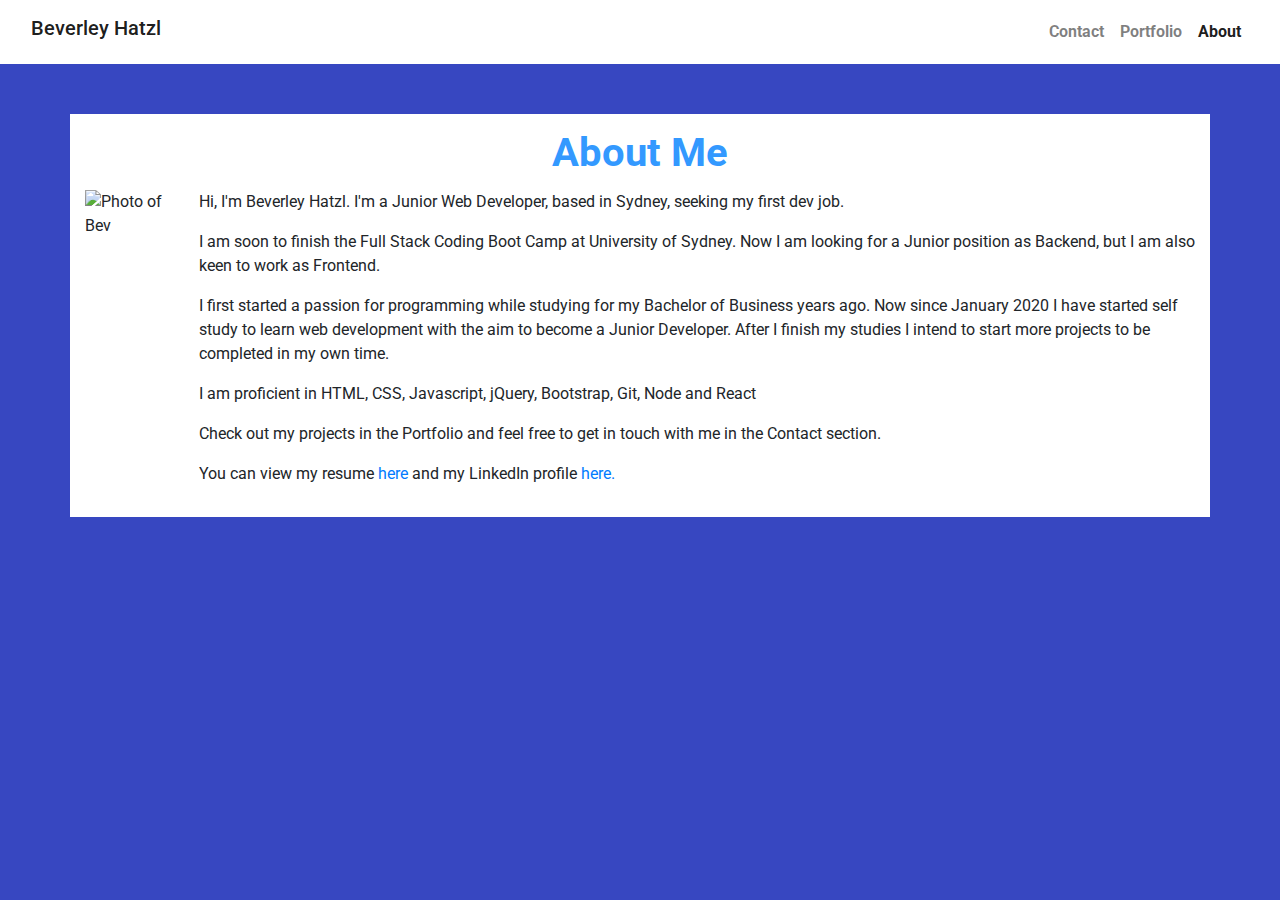
==== index.html @ 3f6e0b66 "update portfolio page" ====
<!DOCTYPE html>
<html lang="en-us">

<head>
    <meta charset="UTF-8">
    <meta name="viewport" content="width=device-width, initial-scale=1, shrink-to-fit=no">
    <title>Bev Hatzl - Portfolio</title>
    <link rel="stylesheet" href="https://stackpath.bootstrapcdn.com/bootstrap/4.5.2/css/bootstrap.min.css"
        integrity="sha384-JcKb8q3iqJ61gNV9KGb8thSsNjpSL0n8PARn9HuZOnIxN0hoP+VmmDGMN5t9UJ0Z" crossorigin="anonymous">
    <link rel="stylesheet" href="styles.css">
    <link href="https://fonts.googleapis.com/css2?family=Roboto:wght@500&display=swap" rel="stylesheet">
</head>

<body>
    <header class="container-fluid">
        <nav class="navbar navbar-expand-lg navbar-light">
            <h2 class="navbar-brand">Beverley Hatzl</h2>
            <button class="navbar-toggler" type="button" data-toggle="collapse" data-target="#navbarSupportedContent"
                aria-controls="navbarSupportedContent" aria-expanded="false" aria-label="Toggle navigation">
                <span class="navbar-toggler-icon"></span>
            </button>

            <!-- Nav bar collapses into hamburger menu -->
            <div class="collapse navbar-collapse" id="navbarSupportedContent">
                <ul class="navbar-nav ml-auto">
                    <li class="nav-item ml-auto">
                        <a class="nav-link" href="./contact.html">Contact </a>
                    </li>
                    <li class="nav-item ml-auto">
                        <a class="nav-link" href="./portfolio.html">Portfolio</a>
                    </li>
                    <li class="nav-item ml-auto active">
                        <a class="nav-link" href="#">About</a>
                    </li>
                </ul>
            </div>
        </nav>
    </header>

    <main class="container">
        <!-- Grid of 1 row and 1 column -->
        <article class="row">
            <div class="col-md-12 flex-wrap">
                <h1 class="main-heading">About Me</h1>

                <div class="description">
                    <img src="./images/WhatsApp1.jpeg" class="home-pic" alt="Photo of Bev">
                    <div class="p-text">
                        <p>Hi, I'm Beverley Hatzl. I'm a Junior Web Developer, based in Sydney, seeking my first dev
                            job.</p>
                        <p>I am soon to finish the ​Full Stack Coding Boot Camp at University of Sydney. Now I am
                            looking for a Junior position as Backend, but I am also keen to work as Frontend.​</p>
                        <p>I first started a passion for programming while studying for my Bachelor of Business years
                            ago. Now since January 2020 I have started self study to learn web development with the aim
                            to become a Junior Developer. After I finish my studies I intend to start more projects to
                            be completed in my own time.</p>
                        <p>I am proficient in HTML, CSS, Javascript, jQuery, Bootstrap, Git, Node and React</p>
                        <p>Check out my projects in the Portfolio and feel free to get in touch with me in the Contact
                            section.</p>
                        <p>You can view my resume <a target="_blank"
                                href="https://drive.google.com/file/d/15isYUTl5Ug1fOwEZgJ_FlYEaDzJPMyCC/view?usp=sharing">here
                            </a>and my LinkedIn profile <a target="_blank"
                                href="http://www.linkedin.com/in/beverley-hatzl-482348130">here.</a>
                        </p>
                    </div>
                </div>
            </div>
        </article>
    </main>

    <script src="https://code.jquery.com/jquery-3.5.1.slim.min.js"
        integrity="sha384-DfXdz2htPH0lsSSs5nCTpuj/zy4C+OGpamoFVy38MVBnE+IbbVYUew+OrCXaRkfj"
        crossorigin="anonymous"></script>
    <script src="https://cdn.jsdelivr.net/npm/popper.js@1.16.1/dist/umd/popper.min.js"
        integrity="sha384-9/reFTGAW83EW2RDu2S0VKaIzap3H66lZH81PoYlFhbGU+6BZp6G7niu735Sk7lN"
        crossorigin="anonymous"></script>
    <script src="https://stackpath.bootstrapcdn.com/bootstrap/4.5.2/js/bootstrap.min.js"
        integrity="sha384-B4gt1jrGC7Jh4AgTPSdUtOBvfO8shuf57BaghqFfPlYxofvL8/KUEfYiJOMMV+rV"
        crossorigin="anonymous"></script>

</body>

</html>
---- styles.css ----
body {
    background-color: rgb(55, 71, 193);
    font-family: 'Roboto', sans-serif;
}

.container {
    margin-bottom: 50px;
}

header.container-fluid {
    background-color: white;
}

.main-heading {
    padding-top: 15px;
    padding-bottom: 5px;
    font-family: 'Roboto', sans-serif;
    font-weight: 700;
    color: #3399FF;
    text-align: center;
}

#port-row {
    margin-top: 0;
    margin-bottom: 10px;
    display: flex;
    justify-content: space-around;

}

.ccontact-row {
    width: 200px;
}

.last-row {
    padding-bottom: 20px;
}

.nav-link {
    font-weight: 700;
}

.row {
    margin-top: 50px;
  

}

#contact-cont {
    width: 30em;
    padding-bottom: 20px;
}

.image-holder {
    display: flex;
    flex-direction: column;
    justify-content: center;
    /* align-content: space-around; */
    text-align: center;
    min-height: 350px;
    max-width: 350px;
;
    border: 3px solid rgb(22, 77, 100);
   /* margin: 20px; */
   /* max-width: 200px; */
 
}

.image-link {
    display: flex;
    /* align-items: center; */
    justify-content: center;
  
}

.flex-wrap {
    display: flex;
    flex-direction: column;
    justify-items: center;
    /* background-color: #e3f2fd; */

}

.description {
    display: flex;
    /* align-items: center; */
    /* justify-content: space-between; */

}

.p-text {
    padding-bottom: 15px;
    padding-left: 20px;
}

.home-pic {
    
    width: 200px;
    height: 200px;
    float: left; 
}

.port-pic {
    width: 100%;
    width: 150px;
    padding: 10px;

}

.pic2, .quiz-pic, .pw-pic {
    width: 300px;
}

main.container {
    background-color: white;
}

.p-cont {
    max-width: 50%;

    background-color: white;
    
}

/* Responsive display for portfolio images on medium screens */  
@media only screen and (max-width: 768px) {
    .port-pic {
        max-width: 100%;
        height: auto;
        display: block; 
        width: auto;
    }   
}  

/* Responsive display for smaller screens */  
@media only screen and (max-width: 480px) {
    main.container { 
        max-width: 75%;
        margin-left: auto;
        margin-right: auto;
    } 
   .p-cont {
        max-width: 75%;
        margin-left: auto;
        margin-right: auto;
    }  
    .description {
        flex-direction: column;
        align-items: center;
    }

    .p-text {
        margin-top: 15px;
        padding-left: 0;
    }
    /* .home-pic {
        margin-right: 100px;
    } */
}  

/* For really small devices */
@media only screen and (max-width: 280px) {
    .main-heading {
        width: 100%;
    }
    .home-pic {
        margin-right: 0;
        width: 180px;
        height: 180px;
    }
}
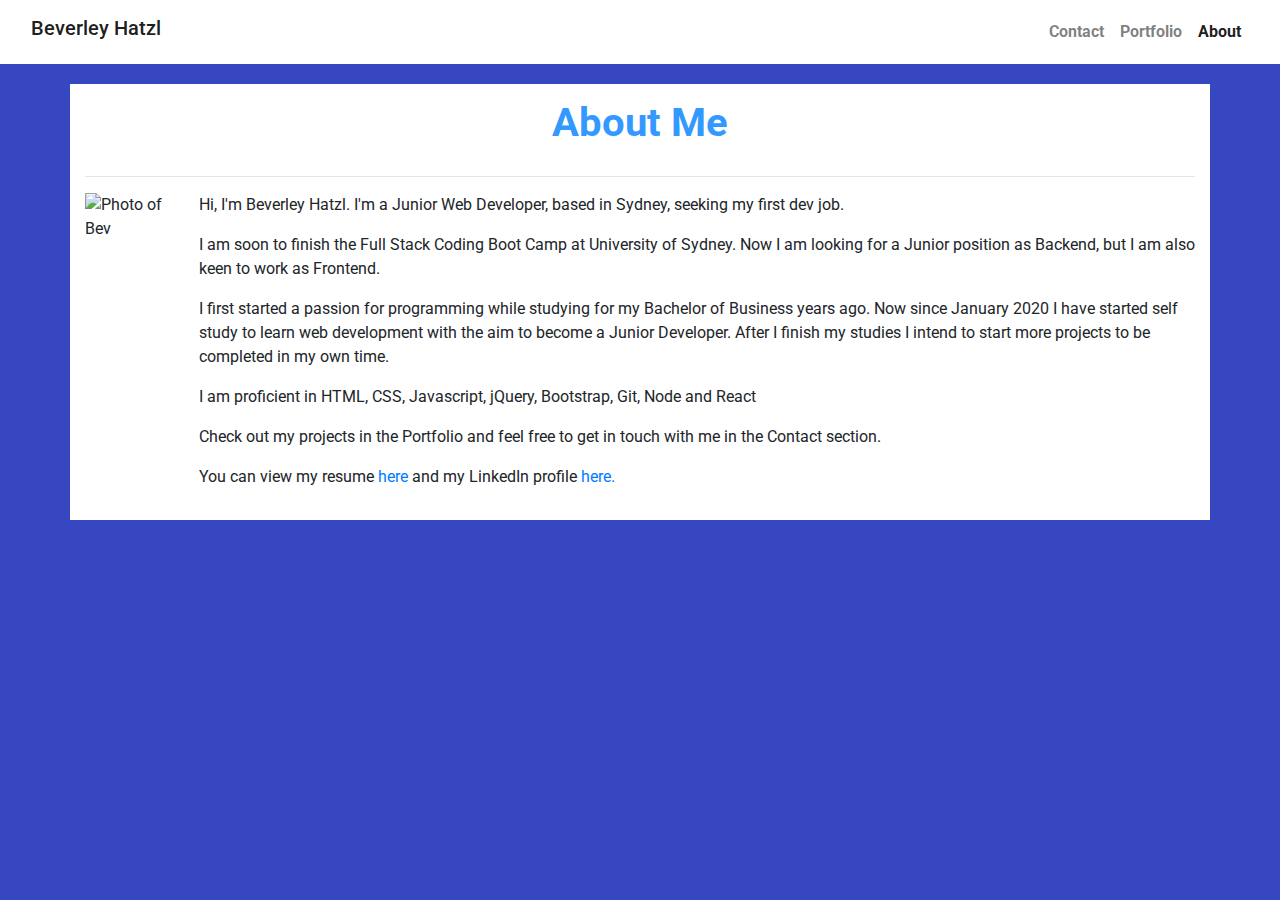
==== commit fdaf0c42: "responsive fix" ====
--- a/index.html
+++ b/index.html
@@ -35,6 +35,7 @@
                 </ul>
             </div>
         </nav>
+
     </header>
 
     <main class="container">
@@ -42,7 +43,7 @@
         <article class="row">
             <div class="col-md-12 flex-wrap">
                 <h1 class="main-heading">About Me</h1>
-
+                <hr width=100%>
                 <div class="description">
                     <img src="./images/WhatsApp1.jpeg" class="home-pic" alt="Photo of Bev">
                     <div class="p-text">
--- a/styles.css
+++ b/styles.css
@@ -20,16 +20,12 @@
     text-align: center;
 }
 
-#port-row {
-    margin-top: 0;
-    margin-bottom: 10px;
-    display: flex;
-    justify-content: space-around;
-
+.portfolio-item-caption-content {
+    padding-bottom: 10px;;
 }
 
-.ccontact-row {
-    width: 200px;
+.column-image {
+    text-align: center;
 }
 
 .last-row {
@@ -41,9 +37,14 @@
 }
 
 .row {
-    margin-top: 50px;
+    margin-top: 20px;
   
 
+}
+
+.sub-heading {
+    text-align: center;
+    font-size: 22px;
 }
 
 #contact-cont {
@@ -51,15 +52,20 @@
     padding-bottom: 20px;
 }
 
+h4 {
+    padding-top: 10px;
+}
+
 .image-holder {
     display: flex;
     flex-direction: column;
-    justify-content: center;
+    justify-content: space-between;
+    align-content: center;
     /* align-content: space-around; */
     text-align: center;
-    min-height: 350px;
-    max-width: 350px;
-;
+    width: 40%;
+    height: 500px;
+    margin-bottom: 10px;
     border: 3px solid rgb(22, 77, 100);
    /* margin: 20px; */
    /* max-width: 200px; */
@@ -70,7 +76,13 @@
     display: flex;
     /* align-items: center; */
     justify-content: center;
+    /* width: 100%; */
+    height: 60%;
   
+}
+
+.weather-pic {
+    width: 100%;
 }
 
 .flex-wrap {
@@ -116,9 +128,15 @@
 }
 
 .p-cont {
-    max-width: 50%;
+    max-width: 60%;
 
     background-color: white;
+    
+}
+
+.image-wrapper {
+    display: flex;
+    flex-direction: column;
     
 }
 
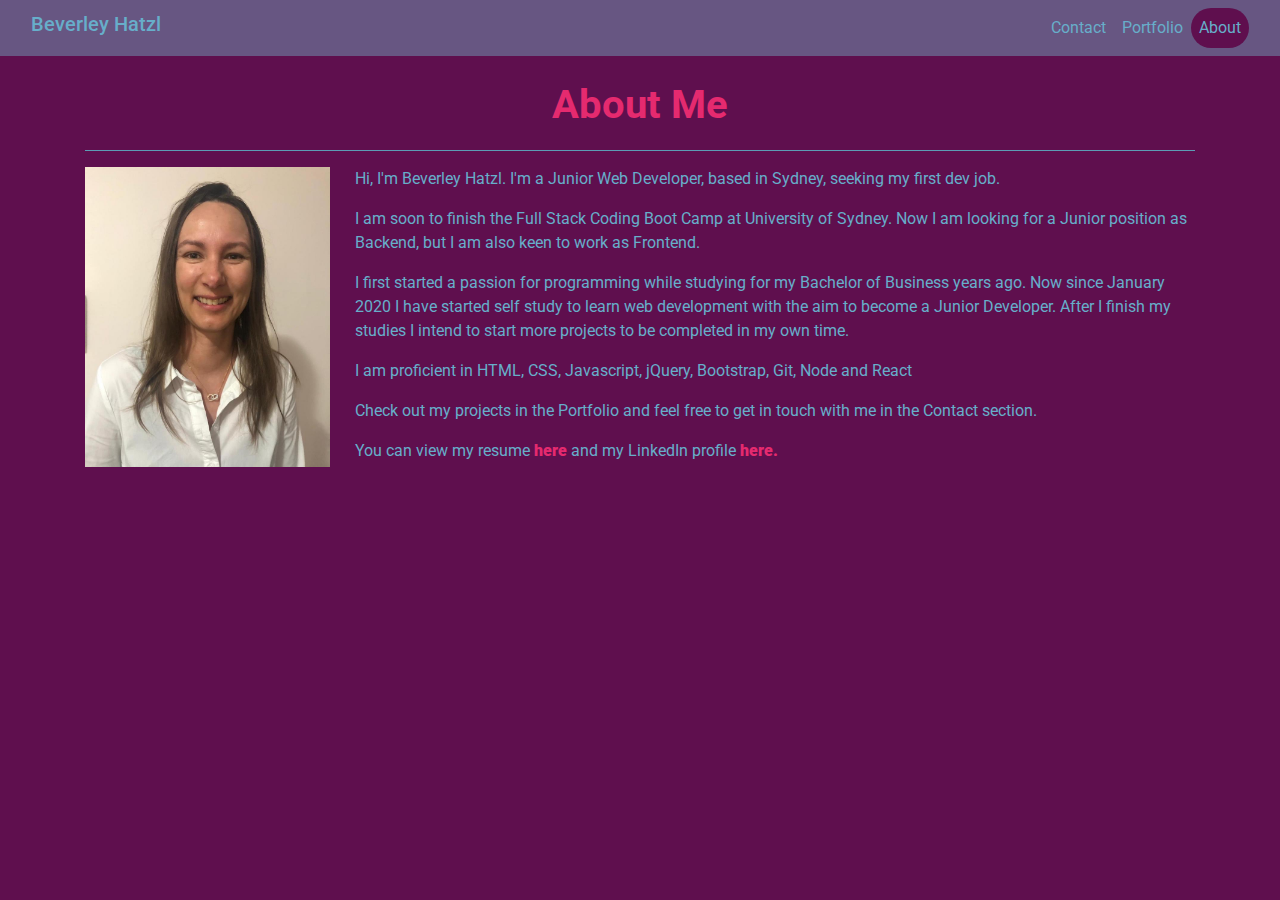
==== commit 20f81283: "change photo and linkedin link" ====
--- a/index.html
+++ b/index.html
@@ -13,8 +13,8 @@
 
 <body>
     <header class="container-fluid">
-        <nav class="navbar navbar-expand-lg navbar-light">
-            <h2 class="navbar-brand">Beverley Hatzl</h2>
+        <nav class="navbar navbar-expand-lg navbar-dark">
+            <h2 class="nav-name">Beverley Hatzl</h2>
             <button class="navbar-toggler" type="button" data-toggle="collapse" data-target="#navbarSupportedContent"
                 aria-controls="navbarSupportedContent" aria-expanded="false" aria-label="Toggle navigation">
                 <span class="navbar-toggler-icon"></span>
@@ -29,23 +29,22 @@
                     <li class="nav-item ml-auto">
                         <a class="nav-link" href="./portfolio.html">Portfolio</a>
                     </li>
-                    <li class="nav-item ml-auto active">
-                        <a class="nav-link" href="#">About</a>
+                    <li class="nav-item ml-auto active" color="black">
+                        <a class="nav-link active" href="#">About</a>
                     </li>
                 </ul>
             </div>
         </nav>
-
     </header>
 
     <main class="container">
         <!-- Grid of 1 row and 1 column -->
         <article class="row">
-            <div class="col-md-12 flex-wrap">
+            <div class="col-md-12">
                 <h1 class="main-heading">About Me</h1>
-                <hr width=100%>
+                <hr width=100% color="#67AECA">
                 <div class="description">
-                    <img src="./images/WhatsApp1.jpeg" class="home-pic" alt="Photo of Bev">
+                    <img src="./images/BevPic.jpeg" class="home-pic" alt="Photo of Bev">
                     <div class="p-text">
                         <p>Hi, I'm Beverley Hatzl. I'm a Junior Web Developer, based in Sydney, seeking my first dev
                             job.</p>
@@ -58,10 +57,10 @@
                         <p>I am proficient in HTML, CSS, Javascript, jQuery, Bootstrap, Git, Node and React</p>
                         <p>Check out my projects in the Portfolio and feel free to get in touch with me in the Contact
                             section.</p>
-                        <p>You can view my resume <a target="_blank"
+                        <p>You can view my resume <a class="link-style" target="_blank"
                                 href="https://drive.google.com/file/d/15isYUTl5Ug1fOwEZgJ_FlYEaDzJPMyCC/view?usp=sharing">here
-                            </a>and my LinkedIn profile <a target="_blank"
-                                href="http://www.linkedin.com/in/beverley-hatzl-482348130">here.</a>
+                            </a>and my LinkedIn profile <a class="link-style" target="_blank"
+                                href="http://www.linkedin.com/in/beverleyhatzl">here.</a>
                         </p>
                     </div>
                 </div>
--- a/styles.css
+++ b/styles.css
@@ -1,14 +1,39 @@
 body {
-    background-color: rgb(55, 71, 193);
+    background-color:  #5F0F4E;
+    color: #67AECA;
     font-family: 'Roboto', sans-serif;
 }
 
 .container {
     margin-bottom: 50px;
+}	
+
+header.container-fluid {
+    background-color: #675682;
 }
 
-header.container-fluid {
-    background-color: white;
+.link-style {
+    color: #E52A6F;
+    font-weight: 900;
+    text-decoration: none;
+}
+
+a {
+text-decoration: none !important;
+color:  #E52A6F !important;
+}
+
+a.nav-link {
+color: #67AECA !important;
+}
+
+a.active {
+    background-color: #5F0F4E;
+    border-radius: 50px;
+}
+
+.phone-text {
+    color: #E52A6F;
 }
 
 .main-heading {
@@ -16,30 +41,27 @@
     padding-bottom: 5px;
     font-family: 'Roboto', sans-serif;
     font-weight: 700;
-    color: #3399FF;
+    color: #E52A6F;
     text-align: center;
 }
 
 .portfolio-item-caption-content {
-    padding-bottom: 10px;;
+    padding-bottom: 20px;
+    font-size: 20px;
+    color: #E52A6F;
 }
 
-.column-image {
-    text-align: center;
-}
-
-.last-row {
-    padding-bottom: 20px;
-}
-
-.nav-link {
-    font-weight: 700;
+.nav-name {
+    color: #67AECA;
+    font-size: 20px;
 }
 
 .row {
-    margin-top: 20px;
-  
+    margin-top: 10px;
+}
 
+.column-select {
+    margin-bottom: 15px !important;
 }
 
 .sub-heading {
@@ -52,103 +74,28 @@
     padding-bottom: 20px;
 }
 
-h4 {
-    padding-top: 10px;
-}
-
-.image-holder {
-    display: flex;
-    flex-direction: column;
-    justify-content: space-between;
-    align-content: center;
-    /* align-content: space-around; */
-    text-align: center;
-    width: 40%;
-    height: 500px;
-    margin-bottom: 10px;
-    border: 3px solid rgb(22, 77, 100);
-   /* margin: 20px; */
-   /* max-width: 200px; */
- 
-}
-
-.image-link {
-    display: flex;
-    /* align-items: center; */
-    justify-content: center;
-    /* width: 100%; */
-    height: 60%;
-  
-}
-
-.weather-pic {
-    width: 100%;
-}
-
-.flex-wrap {
-    display: flex;
-    flex-direction: column;
-    justify-items: center;
-    /* background-color: #e3f2fd; */
-
-}
-
 .description {
     display: flex;
-    /* align-items: center; */
-    /* justify-content: space-between; */
-
 }
 
 .p-text {
     padding-bottom: 15px;
-    padding-left: 20px;
+    padding-left: 25px;
 }
 
-.home-pic {
-    
-    width: 200px;
-    height: 200px;
+.home-pic {   
+    height: 300px;
     float: left; 
 }
 
-.port-pic {
-    width: 100%;
-    width: 150px;
-    padding: 10px;
-
-}
-
-.pic2, .quiz-pic, .pw-pic {
-    width: 300px;
-}
-
 main.container {
-    background-color: white;
+    background-color: #5F0F4E;
 }
 
 .p-cont {
     max-width: 60%;
-
-    background-color: white;
-    
+    background-color: #5F0F4E;   
 }
-
-.image-wrapper {
-    display: flex;
-    flex-direction: column;
-    
-}
-
-/* Responsive display for portfolio images on medium screens */  
-@media only screen and (max-width: 768px) {
-    .port-pic {
-        max-width: 100%;
-        height: auto;
-        display: block; 
-        width: auto;
-    }   
-}  
 
 /* Responsive display for smaller screens */  
 @media only screen and (max-width: 480px) {
@@ -166,24 +113,9 @@
         flex-direction: column;
         align-items: center;
     }
-
     .p-text {
         margin-top: 15px;
         padding-left: 0;
-    }
-    /* .home-pic {
-        margin-right: 100px;
-    } */
+    } 
 }  
 
-/* For really small devices */
-@media only screen and (max-width: 280px) {
-    .main-heading {
-        width: 100%;
-    }
-    .home-pic {
-        margin-right: 0;
-        width: 180px;
-        height: 180px;
-    }
-}
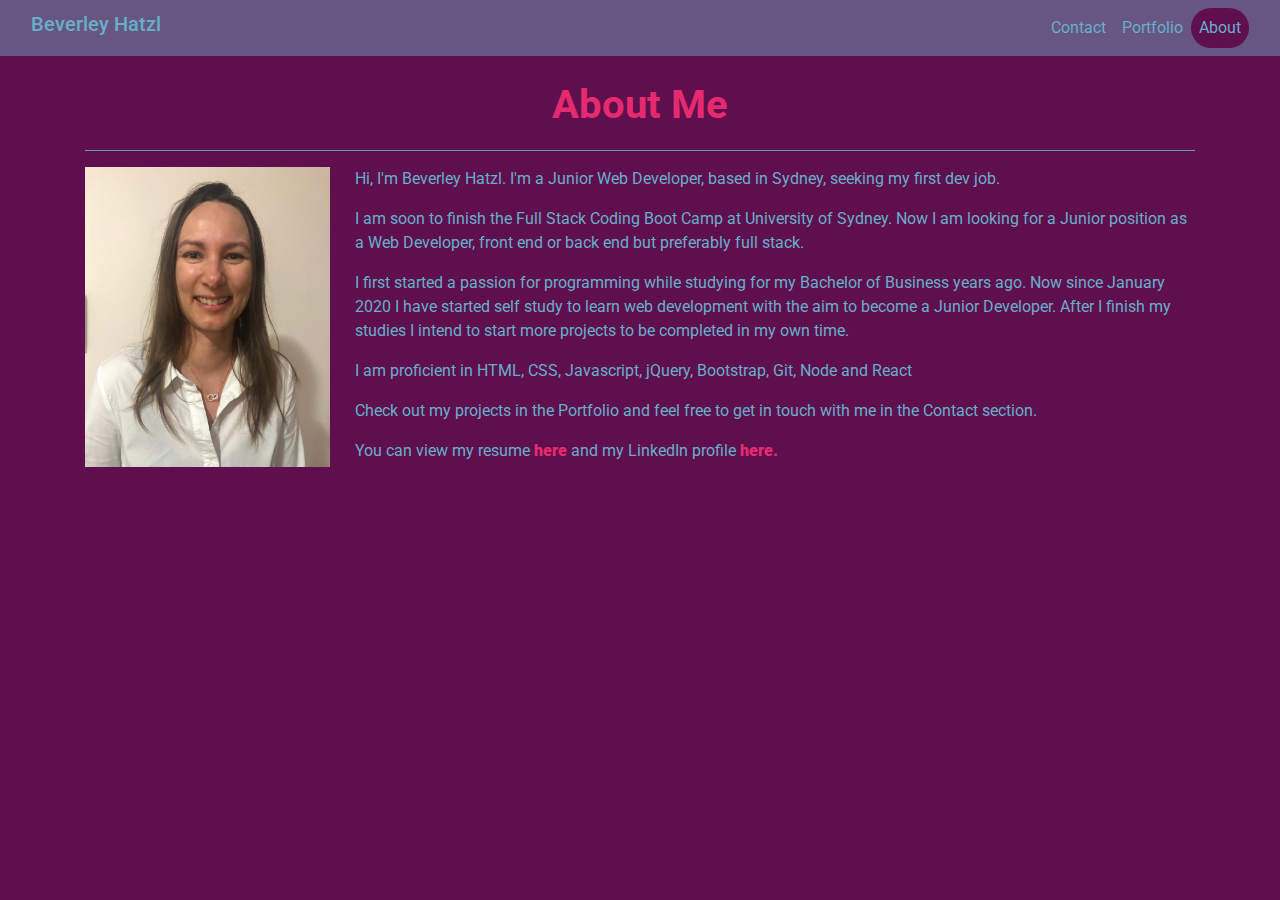
==== commit 1ccb1891: "update images for readme" ====
--- a/index.html
+++ b/index.html
@@ -49,7 +49,8 @@
                         <p>Hi, I'm Beverley Hatzl. I'm a Junior Web Developer, based in Sydney, seeking my first dev
                             job.</p>
                         <p>I am soon to finish the ​Full Stack Coding Boot Camp at University of Sydney. Now I am
-                            looking for a Junior position as Backend, but I am also keen to work as Frontend.​</p>
+                            looking for a Junior position as a Web Developer, front end or back end​ but preferably full
+                            stack.</p>
                         <p>I first started a passion for programming while studying for my Bachelor of Business years
                             ago. Now since January 2020 I have started self study to learn web development with the aim
                             to become a Junior Developer. After I finish my studies I intend to start more projects to
